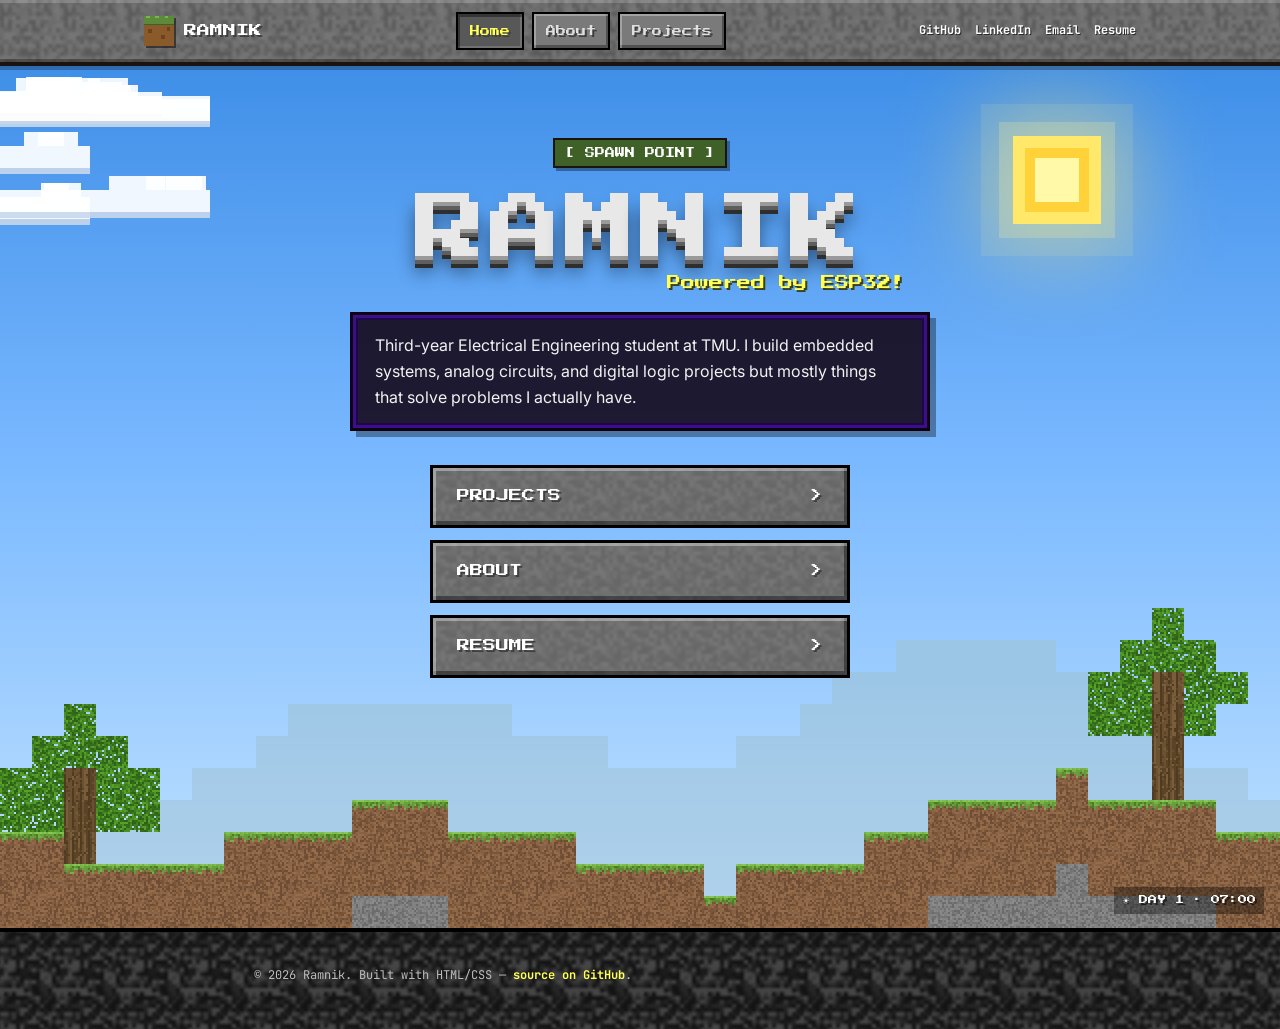
==== index.html @ a11ee81b "Redesign site with animated Minecraft day/dusk/night scenes Each page is a different time of day in " ====
<!DOCTYPE html>
<html lang="en">
<head>
<meta charset="UTF-8">
<meta name="viewport" content="width=device-width, initial-scale=1.0">
<title>Ramnik — Electrical Engineering</title>
<link rel="icon" href="data:image/svg+xml,%3Csvg xmlns='http://www.w3.org/2000/svg' viewBox='0 0 16 16' shape-rendering='crispEdges'%3E%3Crect width='16' height='16' fill='%238B5A2B'/%3E%3Crect width='16' height='5' fill='%235D8A3A'/%3E%3Crect y='4' width='16' height='1' fill='%233F6027'/%3E%3C/svg%3E">
<link rel="preconnect" href="https://fonts.googleapis.com">
<link href="https://fonts.googleapis.com/css2?family=Press+Start+2P&family=JetBrains+Mono:wght@400;600;700&family=Inter:wght@400;500&display=swap" rel="stylesheet">
<link rel="stylesheet" href="style.css">
<script>document.documentElement.classList.add('js');try{if(!sessionStorage.getItem('world-loaded')&&!matchMedia('(prefers-reduced-motion: reduce)').matches)document.documentElement.classList.add('first-load');}catch(e){}</script>
</head>
<body data-time="day" data-trees="edges">

<nav class="site-nav">
  <div class="wrap">
    <a class="brand" href="index.html">
      <svg class="grass-icon" viewBox="0 0 16 16" xmlns="http://www.w3.org/2000/svg" shape-rendering="crispEdges">
        <rect width="16" height="16" fill="#8B5A2B"/>
        <rect y="0" width="16" height="5" fill="#5D8A3A"/>
        <rect y="4" width="16" height="1" fill="#3F6027"/>
        <rect x="1" y="0" width="2" height="1" fill="#7CB253"/>
        <rect x="6" y="0" width="2" height="1" fill="#7CB253"/>
        <rect x="11" y="0" width="2" height="1" fill="#7CB253"/>
        <rect x="2" y="7" width="2" height="2" fill="#6B431E"/>
        <rect x="9" y="10" width="2" height="2" fill="#6B431E"/>
        <rect x="12" y="6" width="2" height="2" fill="#6B431E"/>
      </svg>
      <span class="brand-text">RAMNIK</span>
    </a>
    <div class="nav-links">
      <a href="index.html" class="active">Home</a>
      <a href="about.html">About</a>
      <a href="projects.html">Projects</a>
    </div>
    <div class="nav-social">
      <a href="https://github.com/ramnikl" target="_blank">GitHub</a>
      <a href="https://www.linkedin.com/in/ramnik-lidhar" target="_blank">LinkedIn</a>
      <a href="mailto:ramniklidhar@gmail.com">Email</a>
      <a href="resume.pdf" target="_blank">Resume</a>
    </div>
  </div>
</nav>

<header class="scene scene--full">
  <div class="sky" aria-hidden="true">
    <div class="celestial sun"></div>
    <div class="clouds"></div>
    <canvas class="hills"></canvas>
    <canvas class="terrain"></canvas>
  </div>

  <div class="wrap scene-content hero">
    <p class="tag">[ SPAWN POINT ]</p>
    <div class="title-wrap">
      <h1 class="title">RAMNIK</h1>
      <button class="splash" type="button" title="Click me!">Ohm my god!</button>
    </div>
    <p class="lede tooltip-box">
      Third-year Electrical Engineering student at TMU. I build embedded
      systems, analog circuits, and digital logic projects but mostly things
      that solve problems I actually have.
    </p>

    <nav class="menu">
      <a href="projects.html" class="mc-btn"><span>PROJECTS</span><span class="arrow">&gt;</span></a>
      <a href="about.html" class="mc-btn"><span>ABOUT</span><span class="arrow">&gt;</span></a>
      <a href="resume.pdf" target="_blank" class="mc-btn"><span>RESUME</span><span class="arrow">&gt;</span></a>
    </nav>
  </div>

  <span class="time-badge" aria-hidden="true">&#9728; DAY 1 &middot; 07:00</span>
</header>

<footer>
  <div class="wrap">
    <p>&copy; 2026 Ramnik. Built with HTML/CSS — <a href="#">source on GitHub</a>.</p>
  </div>
</footer>

<script src="script.js"></script>
</body>
</html>
---- style.css ----
/* =========================================================
   Ramnik — Minecraft-themed portfolio
   Each page is a different time of day in the Overworld:
     Home     -> day   (sunrise)
     About    -> dusk  (sunset)
     Projects -> night (moonrise, then down into the caves)
   Textures + terrain are generated at runtime in script.js;
   everything here has a flat-colour fallback without JS.
   ========================================================= */

:root {
  --ink: #1a1410;
  --gui: #c6c6c6;
  --gui-light: #ffffff;
  --gui-dark: #555555;
  --gui-text: #2b2b2b;
  --gui-muted: #4a4a4a;
  --slot: #8b8b8b;
  --slot-dark: #373737;
  --grass: #5d9b3a;
  --grass-dark: #3f6027;
  --dirt: #866043;
  --dirt-dark: #5f4331;
  --stone: #7f7f7f;
  --gold: #ffff55;
  --gold-shadow: #3f3f15;
  --xp: #80ff20;
  --mono: 'JetBrains Mono', monospace;
  --sans: 'Inter', sans-serif;
  --pixel: 'Press Start 2P', monospace;

  /* per-time palette (day default) */
  --sky-top: #3f8fe8;
  --sky-mid: #79b8ff;
  --sky-bottom: #c4e4ff;
  --accent: var(--grass);
  --accent-dark: var(--grass-dark);
}

body[data-time="dusk"] {
  --sky-top: #1d1a4a;
  --sky-mid: #8a3f78;
  --sky-bottom: #ff9a4a;
  --accent: #e0702a;
  --accent-dark: #8a3a14;
}

body[data-time="night"] {
  --sky-top: #03050f;
  --sky-mid: #0b1230;
  --sky-bottom: #1c2a5a;
  --accent: #4fe3d6;
  --accent-dark: #1d7e76;
}

* { box-sizing: border-box; }

html { scroll-behavior: smooth; }

body {
  margin: 0;
  background: #3a3a3a;
  color: var(--gui-text);
  font-family: var(--sans);
  line-height: 1.6;
  overflow-x: hidden;
}

a { color: inherit; }

img, canvas { image-rendering: pixelated; }

.wrap {
  max-width: 820px;
  margin: 0 auto;
  padding: 0 24px;
}

.wrap--wide { max-width: 1040px; }

:focus-visible {
  outline: 3px solid var(--gold);
  outline-offset: 3px;
}

/* ---------------------------------------------------------
   Shared GUI pieces
   --------------------------------------------------------- */

/* Minecraft inventory window */
.gui {
  position: relative;
  background: var(--gui);
  border: 3px solid var(--ink);
  box-shadow:
    inset 4px 4px 0 var(--gui-light),
    inset -4px -4px 0 var(--gui-dark),
    6px 6px 0 rgba(0, 0, 0, 0.45);
}

/* Inventory slot */
.slot {
  display: inline-flex;
  align-items: center;
  justify-content: center;
  width: 48px;
  height: 48px;
  flex-shrink: 0;
  background: var(--slot);
  box-shadow:
    inset 3px 3px 0 var(--slot-dark),
    inset -3px -3px 0 var(--gui-light);
}

.px-icon {
  display: block;
  width: 32px;
  height: 32px;
}

.px-icon svg { display: block; width: 100%; height: 100%; }

/* Stone button */
.mc-btn {
  position: relative;
  display: flex;
  justify-content: space-between;
  align-items: center;
  font-family: var(--pixel);
  font-size: 13px;
  color: #fff;
  text-decoration: none;
  text-shadow: 2px 2px 0 #3f3f3f;
  background-color: #6f6f6f;
  background-image: var(--tex-button, none);
  background-size: 64px 64px;
  border: 3px solid #000;
  box-shadow:
    inset 3px 3px 0 rgba(255, 255, 255, 0.35),
    inset -3px -4px 0 rgba(0, 0, 0, 0.4);
  transition: transform 0.08s ease, filter 0.15s ease;
}

.mc-btn:hover,
.mc-btn:focus-visible {
  color: var(--gold);
  border-color: #fff;
  filter: brightness(1.12) saturate(1.2);
  outline: none;
}

.mc-btn:active {
  transform: translateY(2px);
  box-shadow:
    inset 3px 4px 0 rgba(0, 0, 0, 0.4),
    inset -3px -3px 0 rgba(255, 255, 255, 0.2);
}

/* Minecraft tooltip (dark purple) */
.tooltip-box {
  background: rgba(16, 0, 16, 0.86);
  color: #f2f2f2;
  border: 3px solid #100010;
  box-shadow:
    inset 0 0 0 3px #3a0f8a,
    inset 0 0 0 5px #20054a,
    6px 6px 0 rgba(0, 0, 0, 0.35);
}

/* ---------------------------------------------------------
   Nav (stone slab)
   --------------------------------------------------------- */

nav.site-nav {
  position: sticky;
  top: 0;
  z-index: 50;
  background-color: #6d6d6d;
  background-image:
    linear-gradient(rgba(0, 0, 0, 0.15), rgba(0, 0, 0, 0.15)),
    var(--tex-stone, none);
  background-size: auto, 64px 64px;
  border-bottom: 4px solid var(--ink);
  box-shadow:
    inset 0 3px 0 rgba(255, 255, 255, 0.18),
    inset 0 -3px 0 rgba(0, 0, 0, 0.3),
    0 4px 0 rgba(0, 0, 0, 0.25);
}

nav.site-nav .wrap {
  max-width: 1040px;
  display: flex;
  align-items: center;
  justify-content: space-between;
  padding-top: 12px;
  padding-bottom: 12px;
  gap: 16px;
}

.brand {
  display: flex;
  align-items: center;
  gap: 10px;
  text-decoration: none;
}

.grass-icon {
  width: 30px;
  height: 30px;
  flex-shrink: 0;
  filter: drop-shadow(2px 2px 0 rgba(0, 0, 0, 0.5));
  transition: transform 0.2s cubic-bezier(.3, 1.8, .5, 1);
}

.brand:hover .grass-icon { transform: translateY(-4px) rotate(-8deg); }

.brand-text {
  font-family: var(--pixel);
  font-size: 13px;
  color: #fff;
  text-shadow: 2px 2px 0 #3f3f3f;
}

.nav-links {
  display: flex;
  gap: 8px;
  align-items: center;
}

.nav-links a {
  font-family: var(--pixel);
  font-size: 10px;
  text-decoration: none;
  color: #e0e0e0;
  text-shadow: 2px 2px 0 #3f3f3f;
  padding: 9px 12px;
  background: #7a7a7a;
  border: 2px solid #000;
  box-shadow:
    inset 2px 2px 0 rgba(255, 255, 255, 0.3),
    inset -2px -3px 0 rgba(0, 0, 0, 0.35);
  transition: transform 0.08s ease;
}

.nav-links a:hover {
  color: var(--gold);
  border-color: #fff;
  background: #8590b8;
}

.nav-links a.active {
  color: var(--gold);
  background: #585858;
  box-shadow:
    inset 2px 3px 0 rgba(0, 0, 0, 0.4),
    inset -2px -2px 0 rgba(255, 255, 255, 0.15);
}

.nav-links a:active { transform: translateY(2px); }

.nav-social {
  display: flex;
  gap: 14px;
}

.nav-social a {
  font-family: var(--mono);
  font-size: 12px;
  font-weight: 700;
  text-decoration: none;
  color: #fff;
  text-shadow: 1px 1px 0 #2a2a2a;
  position: relative;
}

.nav-social a::after {
  content: '';
  position: absolute;
  left: 0;
  right: 0;
  bottom: -3px;
  height: 2px;
  background: var(--gold);
  transform: scaleX(0);
  transform-origin: left;
  transition: transform 0.2s steps(4);
}

.nav-social a:hover { color: var(--gold); }
.nav-social a:hover::after { transform: scaleX(1); }

@media (max-width: 760px) {
  nav.site-nav { position: relative; }
  nav.site-nav .wrap { flex-wrap: wrap; gap: 12px; }
  .nav-social { width: 100%; flex-wrap: wrap; gap: 12px; }
}

/* ---------------------------------------------------------
   Sky scenes
   --------------------------------------------------------- */

.scene {
  position: relative;
  min-height: 440px;
  overflow: hidden;
  background: linear-gradient(var(--sky-top) 0%, var(--sky-mid) 45%, var(--sky-bottom) 100%);
  display: flex;
  flex-direction: column;
}

.scene--full {
  min-height: max(640px, calc(100svh - 58px));
}

.sky {
  position: absolute;
  inset: 0;
  pointer-events: none;
}

.sky > * { position: absolute; }

/* Fallback ground when JS/canvas is unavailable */
.sky::after {
  content: '';
  position: absolute;
  left: 0;
  right: 0;
  bottom: 0;
  height: 96px;
  background: linear-gradient(var(--grass) 0 24px, var(--dirt) 24px);
  border-top: 4px solid var(--grass-dark);
  z-index: 0;
}

.js .sky::after { display: none; }

.hills,
.terrain {
  left: 0;
  bottom: 0;
  width: 100%;
  display: block;
}

.hills { height: 300px; z-index: 2; will-change: transform; }
.terrain { height: 320px; z-index: 4; }

.scene-content {
  position: relative;
  z-index: 6;
  width: 100%;
}

/* sun / moon */
.celestial {
  z-index: 1;
  will-change: transform;
}

.sun {
  width: 88px;
  height: 88px;
  right: 14%;
  top: 70px;
  background: #fff9a8;
  box-shadow:
    inset 0 0 0 12px #ffe86a,
    inset 0 0 0 22px #ffd23a,
    0 0 0 14px rgba(255, 240, 150, 0.22),
    0 0 0 32px rgba(255, 240, 150, 0.1),
    0 0 90px 30px rgba(255, 230, 120, 0.45);
  animation: sunrise 3.2s cubic-bezier(.2, .7, .2, 1) both;
}

@keyframes sunrise {
  from { transform: translateY(340px); }
  to   { transform: translateY(0); }
}

body[data-time="dusk"] .sun {
  width: 130px;
  height: 130px;
  right: auto;
  left: 44%;
  top: auto;
  bottom: 205px;
  background: #ffcf6a;
  box-shadow:
    inset 0 0 0 16px #ffa54a,
    inset 0 0 0 30px #ff7a3a,
    0 0 0 18px rgba(255, 140, 60, 0.25),
    0 0 0 40px rgba(255, 110, 60, 0.12),
    0 0 140px 60px rgba(255, 120, 60, 0.5);
  animation: sunset 6s cubic-bezier(.3, .1, .3, 1) both;
}

@keyframes sunset {
  from { transform: translateY(-190px); }
  to   { transform: translateY(0); }
}

.moon {
  width: 72px;
  height: 72px;
  left: 12%;
  top: 56px;
  background:
    linear-gradient(#b9bfcc, #b9bfcc) 14px 16px / 14px 14px no-repeat,
    linear-gradient(#c4cad6, #c4cad6) 42px 38px / 10px 10px no-repeat,
    linear-gradient(#b9bfcc, #b9bfcc) 22px 46px / 8px 8px no-repeat,
    linear-gradient(#c4cad6, #c4cad6) 48px 12px / 8px 8px no-repeat,
    #eef1f8;
  box-shadow:
    0 0 0 10px rgba(200, 215, 255, 0.12),
    0 0 0 24px rgba(200, 215, 255, 0.06),
    0 0 90px 24px rgba(160, 185, 255, 0.35);
  animation: moonrise 4s cubic-bezier(.2, .7, .2, 1) both;
}

@keyframes moonrise {
  from { transform: translateY(300px); opacity: 0.4; }
  to   { transform: translateY(0); opacity: 1; }
}

/* clouds */
.clouds { inset: 0; z-index: 3; }

.cloud {
  position: absolute;
  left: 0;
  height: 22px;
  background: rgba(255, 255, 255, 0.92);
  box-shadow: 0 6px 0 rgba(200, 215, 235, 0.9);
  animation: drift linear infinite;
  will-change: transform;
}

.cloud i {
  position: absolute;
  background: inherit;
}

body[data-time="dusk"] .cloud {
  background: rgba(255, 190, 200, 0.75);
  box-shadow: 0 6px 0 rgba(160, 80, 130, 0.6);
}

body[data-time="night"] .cloud {
  background: rgba(70, 85, 130, 0.45);
  box-shadow: 0 6px 0 rgba(30, 40, 80, 0.4);
}

@keyframes drift {
  from { transform: translateX(-320px); }
  to   { transform: translateX(calc(100vw + 40px)); }
}

/* stars */
.stars { inset: 0; z-index: 0; }

.star {
  position: absolute;
  width: 3px;
  height: 3px;
  background: #fff;
  animation: twinkle ease-in-out infinite alternate;
}

.star.big { width: 5px; height: 5px; }

body[data-time="dusk"] .stars {
  bottom: 55%;
  animation: stars-appear 8s ease 1s both;
}

@keyframes stars-appear {
  from { opacity: 0; }
  to   { opacity: 0.8; }
}

@keyframes twinkle {
  from { opacity: 1; }
  to   { opacity: 0.2; }
}

.shooting-star {
  position: absolute;
  width: 110px;
  height: 3px;
  background: linear-gradient(90deg, rgba(255, 255, 255, 0), #fff);
  transform: rotate(-24deg);
  animation: shoot 1.1s linear forwards;
}

@keyframes shoot {
  0%   { opacity: 0; translate: 0 0; }
  10%  { opacity: 1; }
  100% { opacity: 0; translate: 340px -150px; }
}

/* fireflies */
.fireflies { inset: 0; z-index: 5; }

.firefly {
  position: absolute;
  width: 4px;
  height: 4px;
  background: #e6ff7a;
  box-shadow: 0 0 8px 3px rgba(210, 255, 90, 0.65);
  animation: float-fly ease-in-out infinite alternate, glow 2.4s ease-in-out infinite alternate;
}

@keyframes float-fly {
  0%   { transform: translate(0, 0); }
  33%  { transform: translate(22px, -18px); }
  66%  { transform: translate(-12px, -34px); }
  100% { transform: translate(16px, -8px); }
}

@keyframes glow {
  from { opacity: 0.15; }
  to   { opacity: 1; }
}

/* time-of-day badge */
.time-badge {
  position: absolute;
  z-index: 7;
  right: 16px;
  bottom: 14px;
  font-family: var(--pixel);
  font-size: 9px;
  color: #fff;
  text-shadow: 2px 2px 0 rgba(0, 0, 0, 0.6);
  background: rgba(0, 0, 0, 0.35);
  padding: 6px 8px;
}

/* ---------------------------------------------------------
   Titles
   --------------------------------------------------------- */

.tag {
  display: inline-block;
  font-family: var(--pixel);
  font-size: 10px;
  line-height: 1.8;
  margin: 0 0 18px;
  padding: 4px 10px;
  color: #fff;
  background: var(--accent-dark);
  border: 2px solid var(--ink);
  box-shadow: 3px 3px 0 rgba(0, 0, 0, 0.35);
  animation: fade-up 0.6s ease both 0.2s;
}

h1.title {
  font-family: var(--pixel);
  font-weight: 400;
  font-size: clamp(34px, 8vw, 72px);
  line-height: 1.2;
  margin: 0 0 24px;
  color: #e8e8e8;
  letter-spacing: 0.04em;
  text-shadow:
    0 4px 0 #9a9a9a,
    0 8px 0 #5e5e5e,
    0 12px 0 #2e2e2e,
    0 16px 18px rgba(0, 0, 0, 0.45);
}

.page-header h1.title { font-size: clamp(30px, 6vw, 52px); }

h1.title .ch {
  display: inline-block;
  animation: block-drop 0.7s cubic-bezier(.3, 1.4, .6, 1) both;
  animation-delay: calc(0.35s + var(--i) * 0.07s);
}

h1.title .ch:hover {
  animation: block-hop 0.4s ease;
}

@keyframes block-drop {
  0%   { transform: translateY(-160px); opacity: 0; }
  40%  { opacity: 1; }
  100% { transform: translateY(0); opacity: 1; }
}

@keyframes block-hop {
  0%, 100% { transform: translateY(0); }
  50%      { transform: translateY(-14px); }
}

@keyframes fade-up {
  from { opacity: 0; transform: translateY(12px); }
  to   { opacity: 1; transform: translateY(0); }
}

/* ---------------------------------------------------------
   Home — title screen
   --------------------------------------------------------- */

.hero {
  text-align: center;
  padding-top: clamp(40px, 8vh, 90px);
  padding-bottom: 250px;
}

.hero .tag {
  display: table;
  margin: 0 auto 18px;
}

.title-wrap {
  position: relative;
  display: inline-block;
}

.splash {
  position: absolute;
  right: -40px;
  bottom: 6px;
  font-family: var(--pixel);
  font-size: clamp(10px, 1.6vw, 14px);
  color: var(--gold);
  text-shadow: 2px 2px 0 var(--gold-shadow);
  background: none;
  border: 0;
  padding: 0;
  cursor: pointer;
  white-space: nowrap;
  transform: rotate(-18deg);
  animation: splash-pulse 0.55s ease-in-out infinite alternate, fade-up 0.5s ease both 1.2s;
}

@keyframes splash-pulse {
  from { transform: rotate(-18deg) scale(1); }
  to   { transform: rotate(-18deg) scale(1.1); }
}

.lede {
  font-size: 16px;
  max-width: 58ch;
  margin: 16px auto 34px;
  padding: 18px 22px;
  text-align: left;
  animation: fade-up 0.6s ease both 1s;
}

.menu {
  display: flex;
  flex-direction: column;
  gap: 12px;
  max-width: 420px;
  margin: 0 auto;
}

.menu a {
  padding: 18px 24px;
  animation: fade-up 0.5s ease both;
}

.menu a:nth-child(1) { animation-delay: 1.2s; }
.menu a:nth-child(2) { animation-delay: 1.3s; }
.menu a:nth-child(3) { animation-delay: 1.4s; }

.menu a .arrow {
  font-family: var(--pixel);
  transition: transform 0.15s steps(3);
}

.menu a:hover .arrow { transform: translateX(6px); }

@media (max-width: 640px) {
  .sun { width: 56px; height: 56px; right: 6%; top: 24px; }
  body[data-time="dusk"] .sun { width: 90px; height: 90px; left: 60%; bottom: 180px; }
  .splash { right: -6px; bottom: -18px; }
  .hero { padding-bottom: 220px; }
}

/* ---------------------------------------------------------
   Page headers (about / projects)
   --------------------------------------------------------- */

.page-header {
  padding-top: 64px;
  padding-bottom: 210px;
}

/* ---------------------------------------------------------
   Underground (content area below the terrain)
   --------------------------------------------------------- */

.underground {
  position: relative;
  padding: 56px 0 80px;
  background-color: #6b6b6b;
  background-image:
    linear-gradient(rgba(0, 0, 0, 0.1), rgba(0, 0, 0, 0.55)),
    var(--tex-under, none);
  background-size: auto, 256px 256px;
}

body[data-time="dusk"] .underground {
  background-image:
    linear-gradient(rgba(60, 20, 40, 0.25), rgba(0, 0, 0, 0.6)),
    var(--tex-under, none);
}

.underground--deep {
  background-color: #3f3f44;
  background-image:
    linear-gradient(rgba(5, 8, 25, 0.35), rgba(0, 0, 0, 0.65)),
    var(--tex-under, none);
}

/* scroll reveal */
.js .reveal {
  opacity: 0;
  transform: translateY(40px);
  transition: opacity 0.6s ease, transform 0.6s cubic-bezier(.2, .8, .2, 1);
}

.js .reveal.is-in {
  opacity: 1;
  transform: none;
}

/* ---------------------------------------------------------
   About — book & quill + character stats
   --------------------------------------------------------- */

.book {
  position: relative;
  padding: 36px 40px;
  background-color: #f6ecd2;
  background-image:
    repeating-linear-gradient(transparent 0 31px, rgba(140, 110, 60, 0.12) 31px 32px);
  color: #2a2014;
  border: 3px solid var(--ink);
  box-shadow:
    inset 0 0 0 6px #e3d3ac,
    inset 0 0 0 9px #c4a878,
    8px 8px 0 rgba(0, 0, 0, 0.45);
}

.book::before {
  content: '';
  position: absolute;
  top: -3px;
  bottom: -3px;
  left: -18px;
  width: 18px;
  background: #7a3b1e;
  border: 3px solid var(--ink);
  border-right: 0;
  box-shadow: inset 4px 0 0 #9c5230, inset -4px 0 0 #5a2812;
}

.about-lead {
  font-family: var(--mono);
  font-weight: 700;
  font-size: 18px;
  margin: 0 0 24px;
}

.book p {
  font-size: 16px;
  margin: 0 0 20px;
}

.book p:last-child { margin-bottom: 0; }

.book a {
  color: #7a3b1e;
  font-weight: 700;
  text-decoration-thickness: 2px;
  text-underline-offset: 3px;
}

.book a:hover { color: #b3541e; }

.facts {
  display: grid;
  grid-template-columns: 1fr 1fr;
  gap: 14px;
  margin-top: 40px;
  padding: 22px;
}

.fact {
  display: flex;
  gap: 14px;
  align-items: center;
  padding: 10px;
  font-size: 15px;
  color: var(--gui-text);
  transition: background 0.15s ease;
}

.fact:hover { background: rgba(255, 255, 255, 0.35); }

.fact:hover .px-icon { animation: item-bob 0.6s ease-in-out infinite alternate; }

@keyframes item-bob {
  from { transform: translateY(1px) rotate(-4deg); }
  to   { transform: translateY(-3px) rotate(4deg); }
}

.label {
  font-family: var(--pixel);
  font-size: 9px;
  color: var(--accent-dark);
  display: block;
  margin-bottom: 6px;
  line-height: 1.6;
}

.xp {
  grid-column: 1 / -1;
  position: relative;
  margin-top: 16px;
  padding-top: 18px;
}

.xp-level {
  position: absolute;
  top: -4px;
  left: 50%;
  transform: translateX(-50%);
  font-family: var(--pixel);
  font-size: 16px;
  color: var(--xp);
  text-shadow: 2px 0 0 #000, -2px 0 0 #000, 0 2px 0 #000, 0 -2px 0 #000;
}

.xp-bar {
  height: 14px;
  background: #1c1c1c;
  border: 2px solid #000;
  overflow: hidden;
}

.xp-fill {
  display: block;
  height: 100%;
  width: 0;
  background:
    repeating-linear-gradient(90deg, transparent 0 calc(5.55% - 2px), rgba(0, 0, 0, 0.55) calc(5.55% - 2px) 5.55%),
    linear-gradient(#b8ff60, #6ad01c 60%, #3f8a0e);
  transition: width 1.6s cubic-bezier(.2, .8, .2, 1) 0.3s;
}

html:not(.js) .xp-fill,
.is-in .xp-fill { width: 75%; }

@media (max-width: 640px) {
  .facts { grid-template-columns: 1fr; }
  .book { padding: 26px 22px; }
  .book::before { display: none; }
}

/* ---------------------------------------------------------
   Projects — inventory items
   --------------------------------------------------------- */

.project {
  display: grid;
  grid-template-columns: 1.1fr 1fr;
  gap: 28px;
  align-items: center;
  padding: 28px;
  margin-bottom: 36px;
  transition: transform 0.2s ease, box-shadow 0.2s ease, opacity 0.6s ease;
}

.project:nth-child(even) .project-body { order: 2; }

/* enchantment glint on hover */
.project::after {
  content: '';
  position: absolute;
  inset: 0;
  pointer-events: none;
  background: linear-gradient(115deg,
    transparent 30%,
    rgba(160, 90, 255, 0.18) 42%,
    rgba(200, 150, 255, 0.35) 50%,
    rgba(160, 90, 255, 0.18) 58%,
    transparent 70%);
  background-size: 300% 100%;
  opacity: 0;
  transition: opacity 0.25s ease;
}

.project.is-in:hover {
  transform: translate(-3px, -4px);
  box-shadow:
    inset 4px 4px 0 var(--gui-light),
    inset -4px -4px 0 var(--gui-dark),
    10px 12px 0 rgba(0, 0, 0, 0.5),
    0 0 36px rgba(140, 80, 255, 0.35);
}

.project:hover::after {
  opacity: 1;
  animation: glint 1.8s linear infinite;
}

@keyframes glint {
  from { background-position: 100% 0; }
  to   { background-position: -50% 0; }
}

.project-head {
  display: flex;
  align-items: center;
  gap: 12px;
  margin-bottom: 14px;
}

.project .num {
  font-family: var(--pixel);
  font-size: 10px;
  color: var(--accent-dark);
}

.project h3 {
  font-family: var(--mono);
  font-size: 19px;
  font-weight: 700;
  margin: 0 0 10px;
  color: #1f1f1f;
}

.project:hover h3 { color: #5a1fb0; }

.project p {
  margin: 0 0 18px;
  color: var(--gui-muted);
  font-size: 15px;
}

.stack {
  display: flex;
  gap: 8px;
  flex-wrap: wrap;
}

.stack span {
  font-family: var(--mono);
  font-size: 11px;
  font-weight: 700;
  color: #fff;
  text-shadow: 1px 1px 0 #3f3f3f;
  background: var(--slot);
  padding: 5px 9px;
  box-shadow:
    inset 2px 2px 0 var(--slot-dark),
    inset -2px -2px 0 var(--gui-light);
  transition: transform 0.12s ease;
}

.stack span:hover {
  transform: translateY(-2px);
  background: #7d86b0;
}

/* item frame around the project image */
.item-frame {
  padding: 12px;
  background-color: #9c7a48;
  background-image: var(--tex-planks, none);
  background-size: 64px 64px;
  border: 3px solid var(--ink);
  box-shadow:
    inset 3px 3px 0 rgba(255, 255, 255, 0.25),
    inset -3px -3px 0 rgba(0, 0, 0, 0.35);
}

.item-frame img {
  display: block;
  width: 100%;
  background: #1e1e1e;
  border: 3px solid var(--ink);
  transition: transform 0.25s ease;
}

.project img.zoomable { cursor: zoom-in; }

.item-frame:hover img { transform: scale(1.03) rotate(-0.6deg); }

@media (max-width: 820px) {
  .project { grid-template-columns: 1fr; padding: 22px; }
  .project:nth-child(even) .project-body { order: 0; }
}

/* ---------------------------------------------------------
   Lightbox
   --------------------------------------------------------- */

.lightbox-overlay {
  display: none;
  position: fixed;
  inset: 0;
  background: rgba(10, 6, 16, 0.9);
  z-index: 100;
  align-items: center;
  justify-content: center;
  padding: 32px;
  cursor: zoom-out;
}

.lightbox-overlay.active {
  display: flex;
  animation: fade-in 0.2s ease;
}

.lightbox-overlay img {
  max-width: 90vw;
  max-height: 90vh;
  border: 4px solid var(--ink);
  box-shadow:
    0 0 0 8px #9c7a48,
    0 0 0 12px var(--ink),
    12px 12px 0 12px rgba(0, 0, 0, 0.4);
  animation: pop-in 0.3s cubic-bezier(.3, 1.5, .5, 1);
}

@keyframes fade-in { from { opacity: 0; } to { opacity: 1; } }

@keyframes pop-in {
  from { transform: scale(0.6); opacity: 0; }
  to   { transform: scale(1); opacity: 1; }
}

/* ---------------------------------------------------------
   Footer (bedrock)
   --------------------------------------------------------- */

footer {
  padding: 34px 0 44px;
  font-family: var(--mono);
  font-size: 12px;
  color: #bdbdbd;
  background-color: #2a2a2a;
  background-image:
    linear-gradient(rgba(0, 0, 0, 0.35), rgba(0, 0, 0, 0.35)),
    var(--tex-bedrock, none);
  background-size: auto, 64px 64px;
  border-top: 4px solid #000;
}

footer p { margin: 0; }

footer a {
  text-decoration: none;
  font-weight: 700;
  color: var(--gold);
}

footer a:hover { text-decoration: underline; }

/* ---------------------------------------------------------
   Click particles, loading screen, page transitions
   --------------------------------------------------------- */

.particle {
  position: fixed;
  width: 7px;
  height: 7px;
  pointer-events: none;
  z-index: 200;
}

html.first-load body::after {
  content: '';
  position: fixed;
  inset: 0;
  z-index: 999;
  background: #3b2a1d;
  /* safety net: never hide the page for long if script.js fails */
  animation: fade-out 0.4s ease 2.5s forwards;
}

@keyframes fade-out { to { opacity: 0; visibility: hidden; } }

.loader {
  position: fixed;
  inset: 0;
  z-index: 1000;
  display: flex;
  flex-direction: column;
  align-items: center;
  justify-content: center;
  gap: 22px;
  background-color: #3b2a1d;
  background-image:
    linear-gradient(rgba(0, 0, 0, 0.55), rgba(0, 0, 0, 0.55)),
    var(--tex-dirt, none);
  background-size: auto, 64px 64px;
  font-family: var(--pixel);
  color: #fff;
  text-shadow: 2px 2px 0 #3f3f3f;
  transition: opacity 0.45s ease;
}

.loader p { margin: 0; font-size: 13px; text-align: center; padding: 0 16px; }
.loader .loader-sub { font-size: 10px; color: #bdbdbd; min-height: 1em; }

.loader-bar {
  width: min(320px, 70vw);
  height: 10px;
  background: #555;
  border: 2px solid #000;
}

.loader-bar span {
  display: block;
  height: 100%;
  width: 0;
  background: #80ff20;
  animation: load-bar 1.1s steps(12) forwards;
}

@keyframes load-bar { to { width: 100%; } }

.loader.done { opacity: 0; pointer-events: none; }

body::before {
  content: '';
  position: fixed;
  inset: 0;
  z-index: 998;
  background: #000;
  opacity: 0;
  pointer-events: none;
  transition: opacity 0.25s ease;
}

body.leaving::before { opacity: 1; }

/* ---------------------------------------------------------
   Reduced motion
   --------------------------------------------------------- */

@media (prefers-reduced-motion: reduce) {
  *, *::before, *::after {
    animation-duration: 0.001ms !important;
    animation-iteration-count: 1 !important;
    animation-delay: 0s !important;
    transition-duration: 0.001ms !important;
  }
  .cloud, .firefly, .star { animation: none !important; }
  .js .reveal { opacity: 1; transform: none; }
}
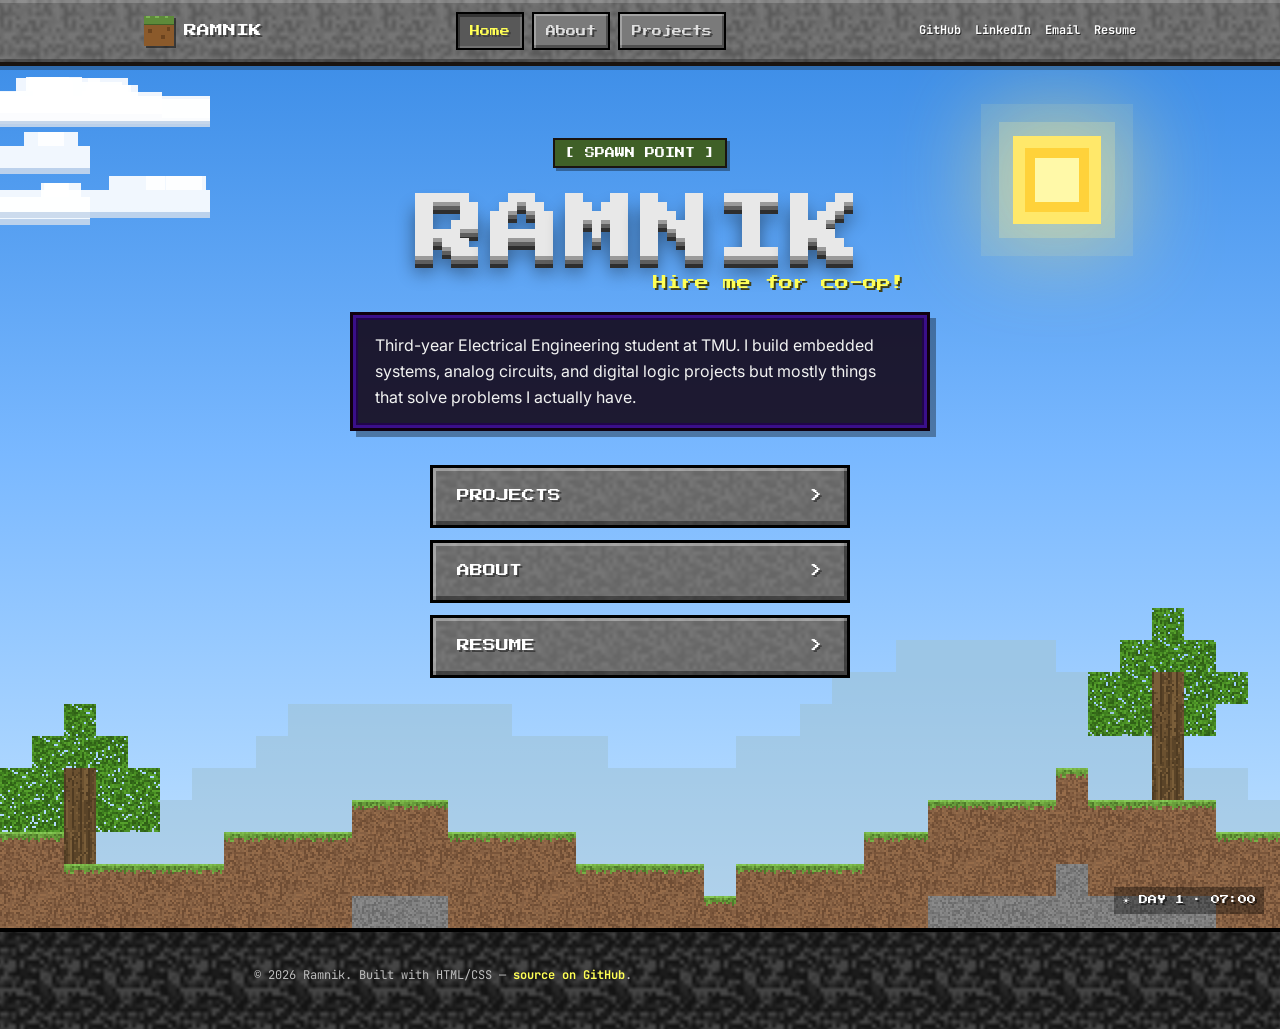
==== commit 6104021f: "Link footer 'source on GitHub' to the site repository Co-Authored-By: Claude Opus 5.5 <noreply@anthr" ====
--- a/index.html
+++ b/index.html
@@ -74,7 +74,7 @@
 
 <footer>
   <div class="wrap">
-    <p>&copy; 2026 Ramnik. Built with HTML/CSS — <a href="#">source on GitHub</a>.</p>
+    <p>&copy; 2026 Ramnik. Built with HTML/CSS — <a href="https://github.com/ramnikl/ramnikl.github.io" target="_blank">source on GitHub</a>.</p>
   </div>
 </footer>
 
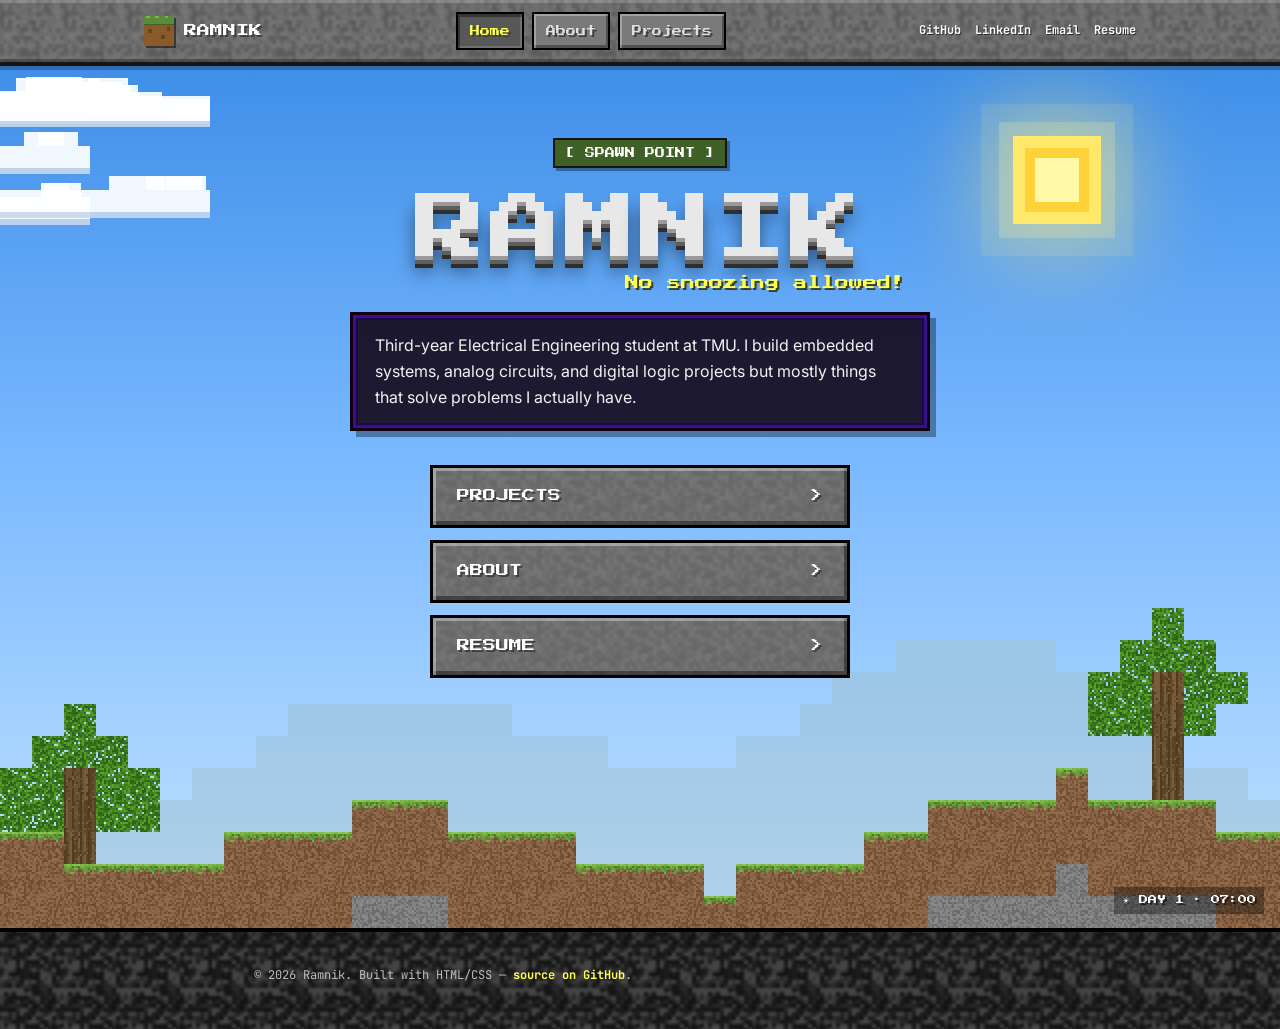
==== commit a77a6cfb: "Point footer GitHub link to profile Co-Authored-By: Claude Opus 5.5 <noreply@anthropic.com> Claude-S" ====
--- a/index.html
+++ b/index.html
@@ -74,7 +74,7 @@
 
 <footer>
   <div class="wrap">
-    <p>&copy; 2026 Ramnik. Built with HTML/CSS — <a href="https://github.com/ramnikl/ramnikl.github.io" target="_blank">source on GitHub</a>.</p>
+    <p>&copy; 2026 Ramnik. Built with HTML/CSS — <a href="https://github.com/ramnikl" target="_blank">source on GitHub</a>.</p>
   </div>
 </footer>
 
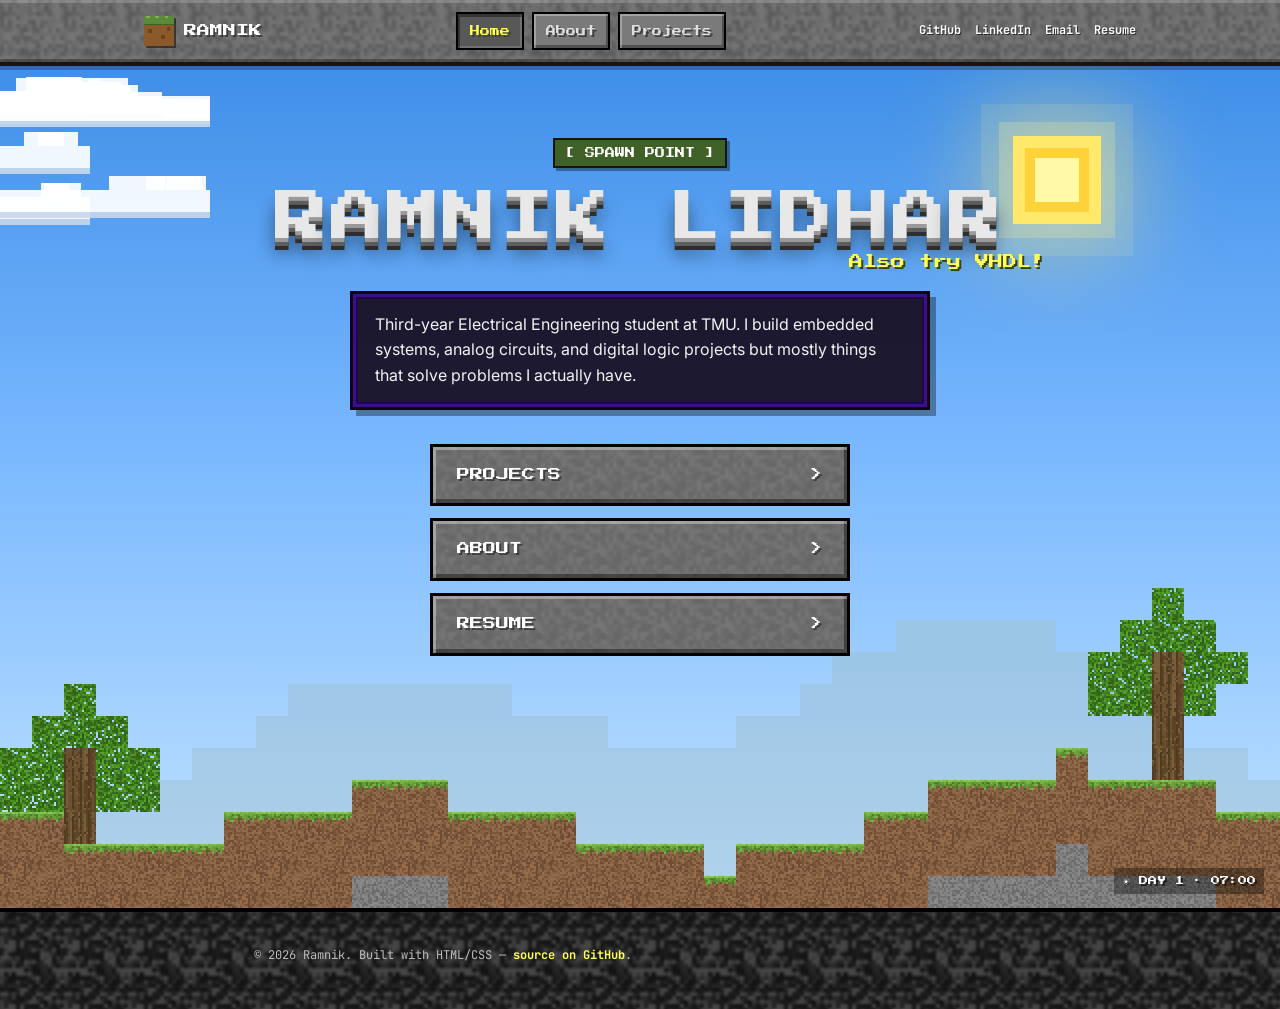
==== commit 71e2f869: "Show full name on home page Home title reads RAMNIK LIDHAR; title letters are grouped per word so th" ====
--- a/index.html
+++ b/index.html
@@ -3,18 +3,18 @@
 <head>
 <meta charset="UTF-8">
 <meta name="viewport" content="width=device-width, initial-scale=1.0">
-<title>Ramnik — Electrical Engineering</title>
+<title>Ramnik Lidhar — Electrical Engineering</title>
 <link rel="icon" href="data:image/svg+xml,%3Csvg xmlns='http://www.w3.org/2000/svg' viewBox='0 0 16 16' shape-rendering='crispEdges'%3E%3Crect width='16' height='16' fill='%238B5A2B'/%3E%3Crect width='16' height='5' fill='%235D8A3A'/%3E%3Crect y='4' width='16' height='1' fill='%233F6027'/%3E%3C/svg%3E">
 <link rel="preconnect" href="https://fonts.googleapis.com">
 <link href="https://fonts.googleapis.com/css2?family=Press+Start+2P&family=JetBrains+Mono:wght@400;600;700&family=Inter:wght@400;500&display=swap" rel="stylesheet">
-<link rel="stylesheet" href="style.css">
+<link rel="stylesheet" href="style.css?v=3">
 <script>document.documentElement.classList.add('js');try{if(!sessionStorage.getItem('world-loaded')&&!matchMedia('(prefers-reduced-motion: reduce)').matches)document.documentElement.classList.add('first-load');}catch(e){}</script>
 </head>
 <body data-time="day" data-trees="edges">
 
 <nav class="site-nav">
   <div class="wrap">
-    <a class="brand" href="index.html">
+    <a class="brand" href="./">
       <svg class="grass-icon" viewBox="0 0 16 16" xmlns="http://www.w3.org/2000/svg" shape-rendering="crispEdges">
         <rect width="16" height="16" fill="#8B5A2B"/>
         <rect y="0" width="16" height="5" fill="#5D8A3A"/>
@@ -29,7 +29,7 @@
       <span class="brand-text">RAMNIK</span>
     </a>
     <div class="nav-links">
-      <a href="index.html" class="active">Home</a>
+      <a href="./" class="active">Home</a>
       <a href="about.html">About</a>
       <a href="projects.html">Projects</a>
     </div>
@@ -53,7 +53,7 @@
   <div class="wrap scene-content hero">
     <p class="tag">[ SPAWN POINT ]</p>
     <div class="title-wrap">
-      <h1 class="title">RAMNIK</h1>
+      <h1 class="title">RAMNIK LIDHAR</h1>
       <button class="splash" type="button" title="Click me!">Ohm my god!</button>
     </div>
     <p class="lede tooltip-box">
@@ -78,6 +78,6 @@
   </div>
 </footer>
 
-<script src="script.js"></script>
+<script src="script.js?v=3"></script>
 </body>
 </html>
--- a/style.css
+++ b/style.css
@@ -572,6 +572,10 @@
 
 .page-header h1.title { font-size: clamp(30px, 6vw, 52px); }
 
+.hero h1.title { font-size: clamp(28px, 6vw, 54px); }
+
+h1.title .word { white-space: nowrap; }
+
 h1.title .ch {
   display: inline-block;
   animation: block-drop 0.7s cubic-bezier(.3, 1.4, .6, 1) both;
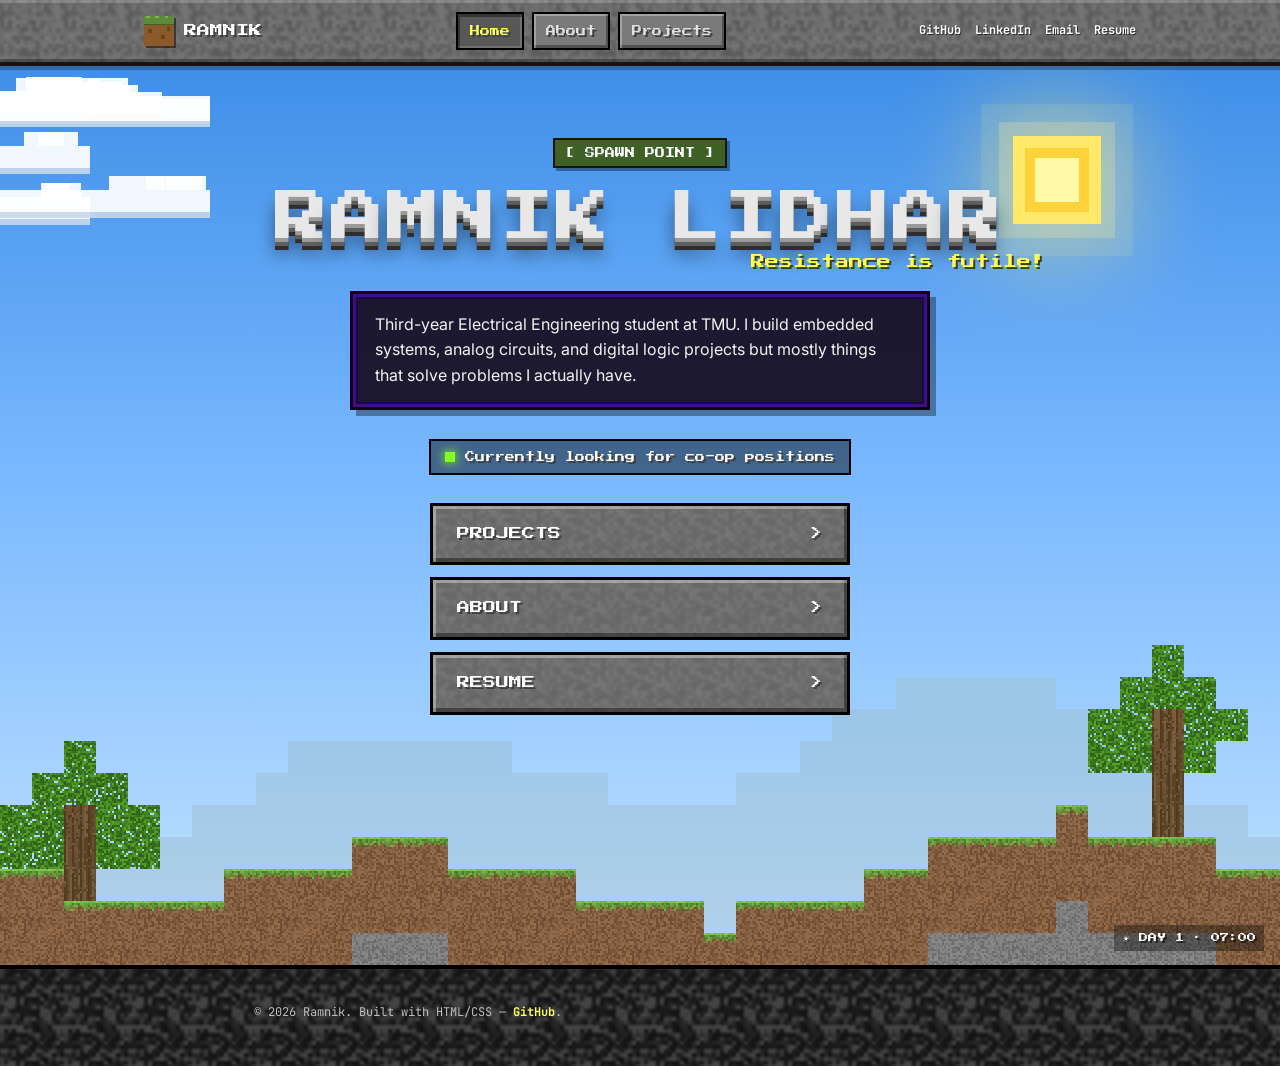
==== commit 2b0b828e: "Co-op status, typo fix, link previews, footer GitHub link - Home: 'Currently looking for co-op posit" ====
--- a/index.html
+++ b/index.html
@@ -4,10 +4,21 @@
 <meta charset="UTF-8">
 <meta name="viewport" content="width=device-width, initial-scale=1.0">
 <title>Ramnik Lidhar — Electrical Engineering</title>
+<meta name="description" content="Third-year Electrical Engineering student at TMU building embedded systems, analog circuits, and digital logic projects. Currently looking for co-op positions.">
+<meta property="og:type" content="website">
+<meta property="og:site_name" content="Ramnik Lidhar">
+<meta property="og:title" content="Ramnik Lidhar — Electrical Engineering">
+<meta property="og:description" content="Third-year Electrical Engineering student at TMU building embedded systems, analog circuits, and digital logic projects. Currently looking for co-op positions.">
+<meta property="og:url" content="https://ramnikl.github.io/">
+<meta property="og:image" content="https://ramnikl.github.io/images/og-preview.png">
+<meta property="og:image:width" content="1200">
+<meta property="og:image:height" content="630">
+<meta property="og:image:alt" content="Minecraft-style title screen reading Ramnik Lidhar">
+<meta name="twitter:card" content="summary_large_image">
 <link rel="icon" href="data:image/svg+xml,%3Csvg xmlns='http://www.w3.org/2000/svg' viewBox='0 0 16 16' shape-rendering='crispEdges'%3E%3Crect width='16' height='16' fill='%238B5A2B'/%3E%3Crect width='16' height='5' fill='%235D8A3A'/%3E%3Crect y='4' width='16' height='1' fill='%233F6027'/%3E%3C/svg%3E">
 <link rel="preconnect" href="https://fonts.googleapis.com">
 <link href="https://fonts.googleapis.com/css2?family=Press+Start+2P&family=JetBrains+Mono:wght@400;600;700&family=Inter:wght@400;500&display=swap" rel="stylesheet">
-<link rel="stylesheet" href="style.css?v=3">
+<link rel="stylesheet" href="style.css?v=4">
 <script>document.documentElement.classList.add('js');try{if(!sessionStorage.getItem('world-loaded')&&!matchMedia('(prefers-reduced-motion: reduce)').matches)document.documentElement.classList.add('first-load');}catch(e){}</script>
 </head>
 <body data-time="day" data-trees="edges">
@@ -62,6 +73,8 @@
       that solve problems I actually have.
     </p>
 
+    <p class="coop-status"><span class="dot" aria-hidden="true"></span>Currently looking for co-op positions</p>
+
     <nav class="menu">
       <a href="projects.html" class="mc-btn"><span>PROJECTS</span><span class="arrow">&gt;</span></a>
       <a href="about.html" class="mc-btn"><span>ABOUT</span><span class="arrow">&gt;</span></a>
@@ -74,10 +87,10 @@
 
 <footer>
   <div class="wrap">
-    <p>&copy; 2026 Ramnik. Built with HTML/CSS — <a href="https://github.com/ramnikl" target="_blank">source on GitHub</a>.</p>
+    <p>&copy; 2026 Ramnik. Built with HTML/CSS — <a href="https://github.com/ramnikl" target="_blank">GitHub</a>.</p>
   </div>
 </footer>
 
-<script src="script.js?v=3"></script>
+<script src="script.js?v=4"></script>
 </body>
 </html>
--- a/style.css
+++ b/style.css
@@ -653,6 +653,33 @@
   animation: fade-up 0.6s ease both 1s;
 }
 
+.coop-status {
+  display: inline-flex;
+  align-items: center;
+  gap: 10px;
+  margin: -12px 0 28px;
+  padding: 8px 14px;
+  font-family: var(--pixel);
+  font-size: 10px;
+  line-height: 1.6;
+  color: #fff;
+  text-shadow: 2px 2px 0 #3f3f3f;
+  background: rgba(0, 0, 0, 0.45);
+  border: 2px solid #000;
+  animation: fade-up 0.6s ease both 1.1s;
+}
+
+.coop-status .dot {
+  width: 10px;
+  height: 10px;
+  flex-shrink: 0;
+  background: var(--xp);
+  box-shadow: 0 0 8px 2px rgba(128, 255, 32, 0.6);
+  animation: blink 1.2s steps(2, jump-none) infinite;
+}
+
+@keyframes blink { 50% { opacity: 0.25; } }
+
 .menu {
   display: flex;
   flex-direction: column;
@@ -678,7 +705,7 @@
 .menu a:hover .arrow { transform: translateX(6px); }
 
 @media (max-width: 640px) {
-  .sun { width: 56px; height: 56px; right: 6%; top: 24px; }
+  .sun { width: 44px; height: 44px; right: 5%; top: 14px; }
   body[data-time="dusk"] .sun { width: 90px; height: 90px; left: 60%; bottom: 180px; }
   .splash { right: -6px; bottom: -18px; }
   .hero { padding-bottom: 220px; }
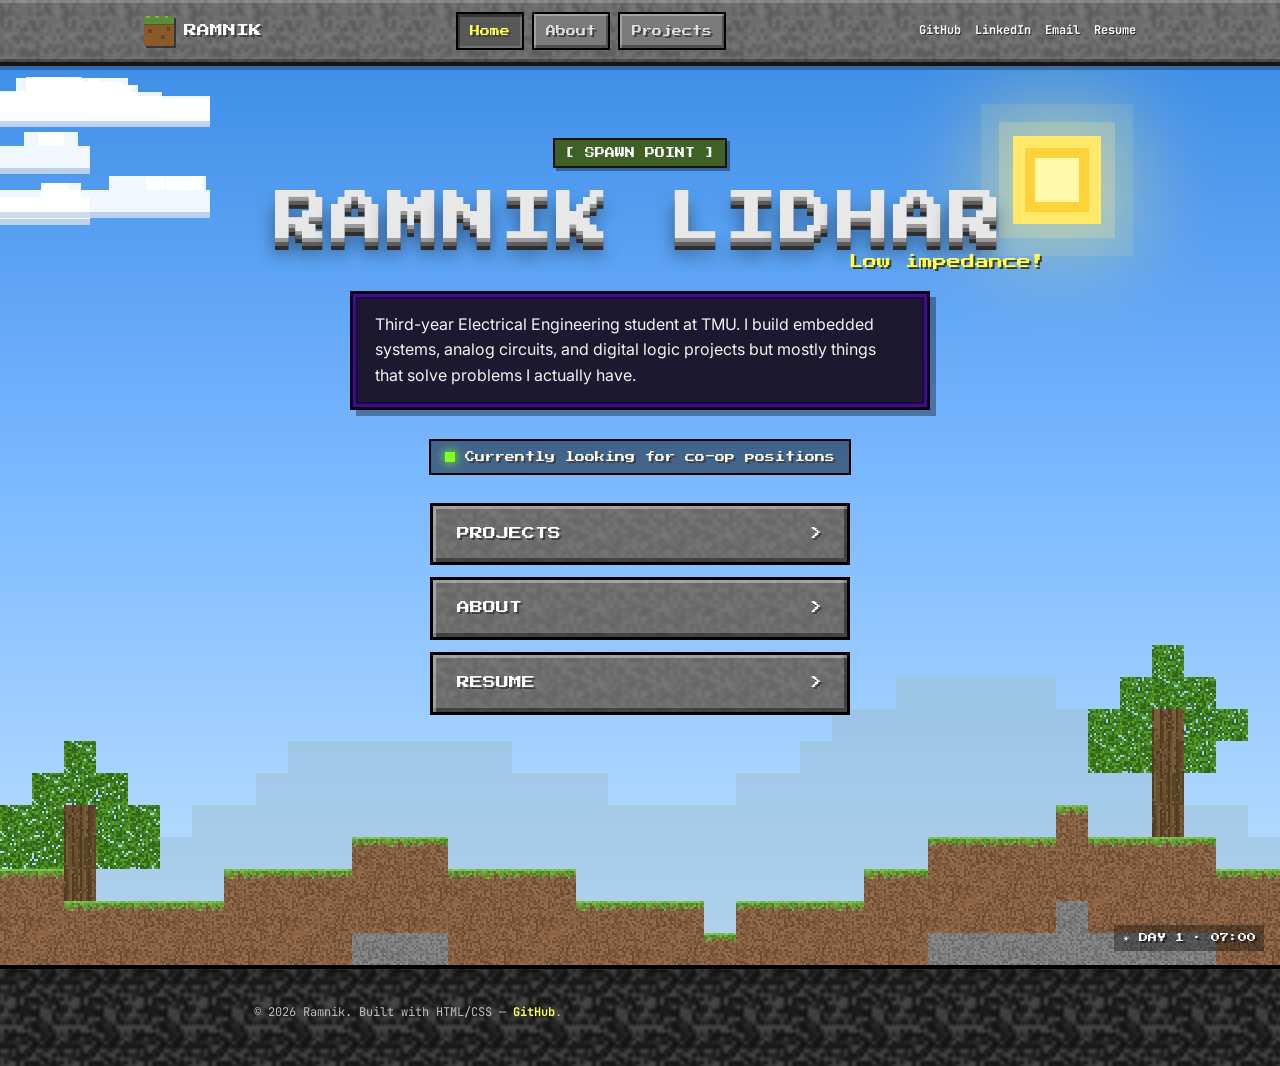
==== commit 2078c6b7: "Use real prototype photo for NFC alarm clock Replaces the placeholder with a resized (1600px) photo " ====
--- a/index.html
+++ b/index.html
@@ -18,7 +18,7 @@
 <link rel="icon" href="data:image/svg+xml,%3Csvg xmlns='http://www.w3.org/2000/svg' viewBox='0 0 16 16' shape-rendering='crispEdges'%3E%3Crect width='16' height='16' fill='%238B5A2B'/%3E%3Crect width='16' height='5' fill='%235D8A3A'/%3E%3Crect y='4' width='16' height='1' fill='%233F6027'/%3E%3C/svg%3E">
 <link rel="preconnect" href="https://fonts.googleapis.com">
 <link href="https://fonts.googleapis.com/css2?family=Press+Start+2P&family=JetBrains+Mono:wght@400;600;700&family=Inter:wght@400;500&display=swap" rel="stylesheet">
-<link rel="stylesheet" href="style.css?v=4">
+<link rel="stylesheet" href="style.css?v=5">
 <script>document.documentElement.classList.add('js');try{if(!sessionStorage.getItem('world-loaded')&&!matchMedia('(prefers-reduced-motion: reduce)').matches)document.documentElement.classList.add('first-load');}catch(e){}</script>
 </head>
 <body data-time="day" data-trees="edges">
@@ -91,6 +91,6 @@
   </div>
 </footer>
 
-<script src="script.js?v=4"></script>
+<script src="script.js?v=5"></script>
 </body>
 </html>
--- a/style.css
+++ b/style.css
@@ -68,7 +68,7 @@
 
 a { color: inherit; }
 
-img, canvas { image-rendering: pixelated; }
+canvas { image-rendering: pixelated; }
 
 .wrap {
   max-width: 820px;
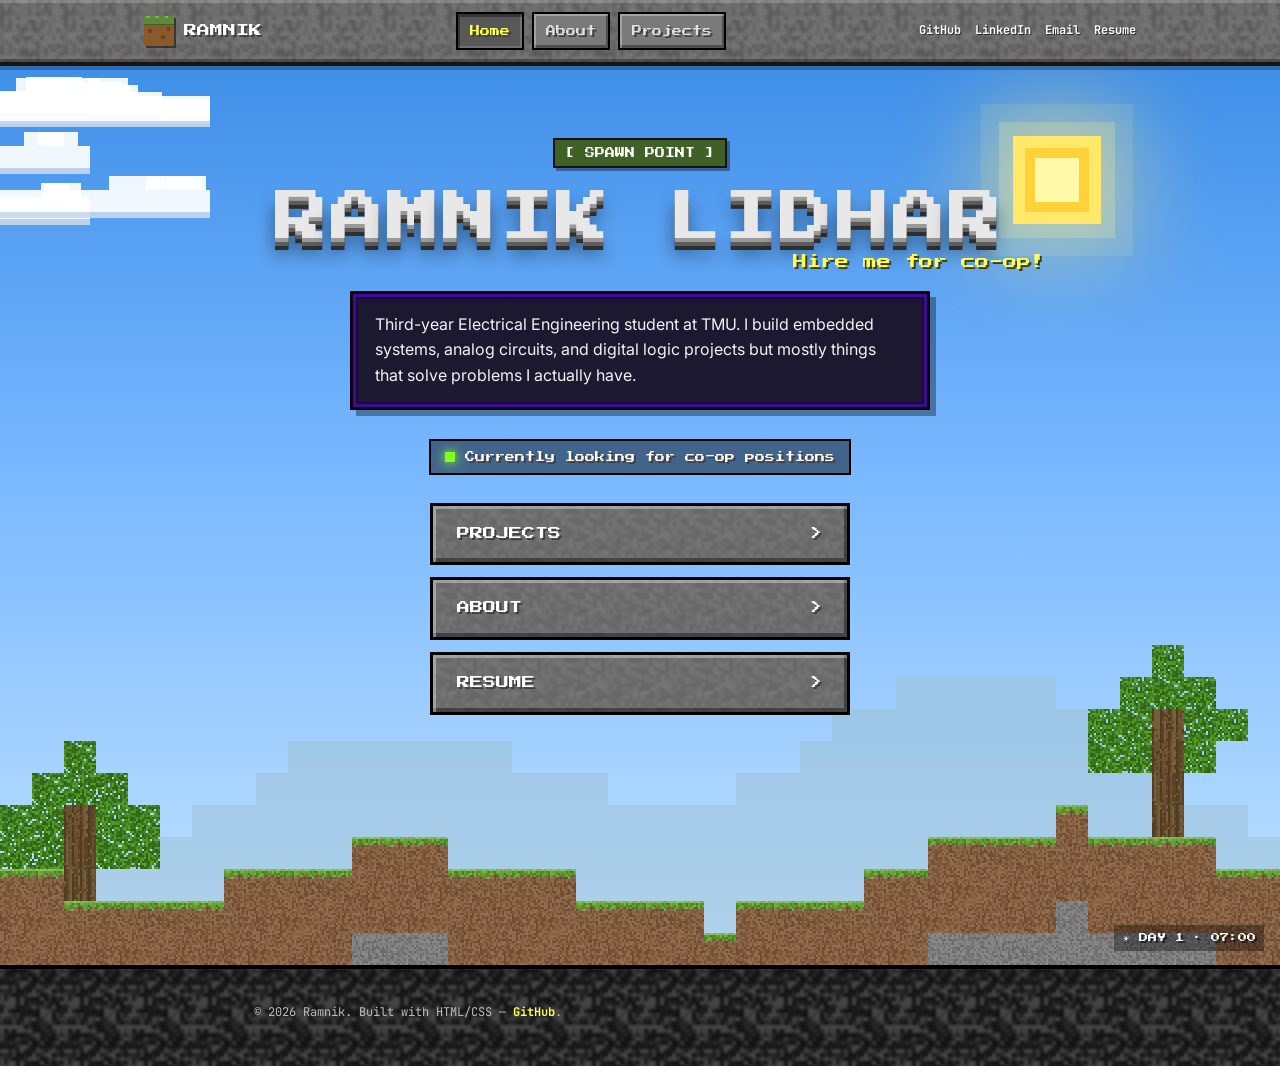
==== commit 6043acc6: "Accurate processor and amplifier cards; GPA and grad date on About - Processor card now describes th" ====
--- a/index.html
+++ b/index.html
@@ -18,7 +18,7 @@
 <link rel="icon" href="data:image/svg+xml,%3Csvg xmlns='http://www.w3.org/2000/svg' viewBox='0 0 16 16' shape-rendering='crispEdges'%3E%3Crect width='16' height='16' fill='%238B5A2B'/%3E%3Crect width='16' height='5' fill='%235D8A3A'/%3E%3Crect y='4' width='16' height='1' fill='%233F6027'/%3E%3C/svg%3E">
 <link rel="preconnect" href="https://fonts.googleapis.com">
 <link href="https://fonts.googleapis.com/css2?family=Press+Start+2P&family=JetBrains+Mono:wght@400;600;700&family=Inter:wght@400;500&display=swap" rel="stylesheet">
-<link rel="stylesheet" href="style.css?v=5">
+<link rel="stylesheet" href="style.css?v=6">
 <script>document.documentElement.classList.add('js');try{if(!sessionStorage.getItem('world-loaded')&&!matchMedia('(prefers-reduced-motion: reduce)').matches)document.documentElement.classList.add('first-load');}catch(e){}</script>
 </head>
 <body data-time="day" data-trees="edges">
@@ -91,6 +91,6 @@
   </div>
 </footer>
 
-<script src="script.js?v=5"></script>
+<script src="script.js?v=6"></script>
 </body>
 </html>
